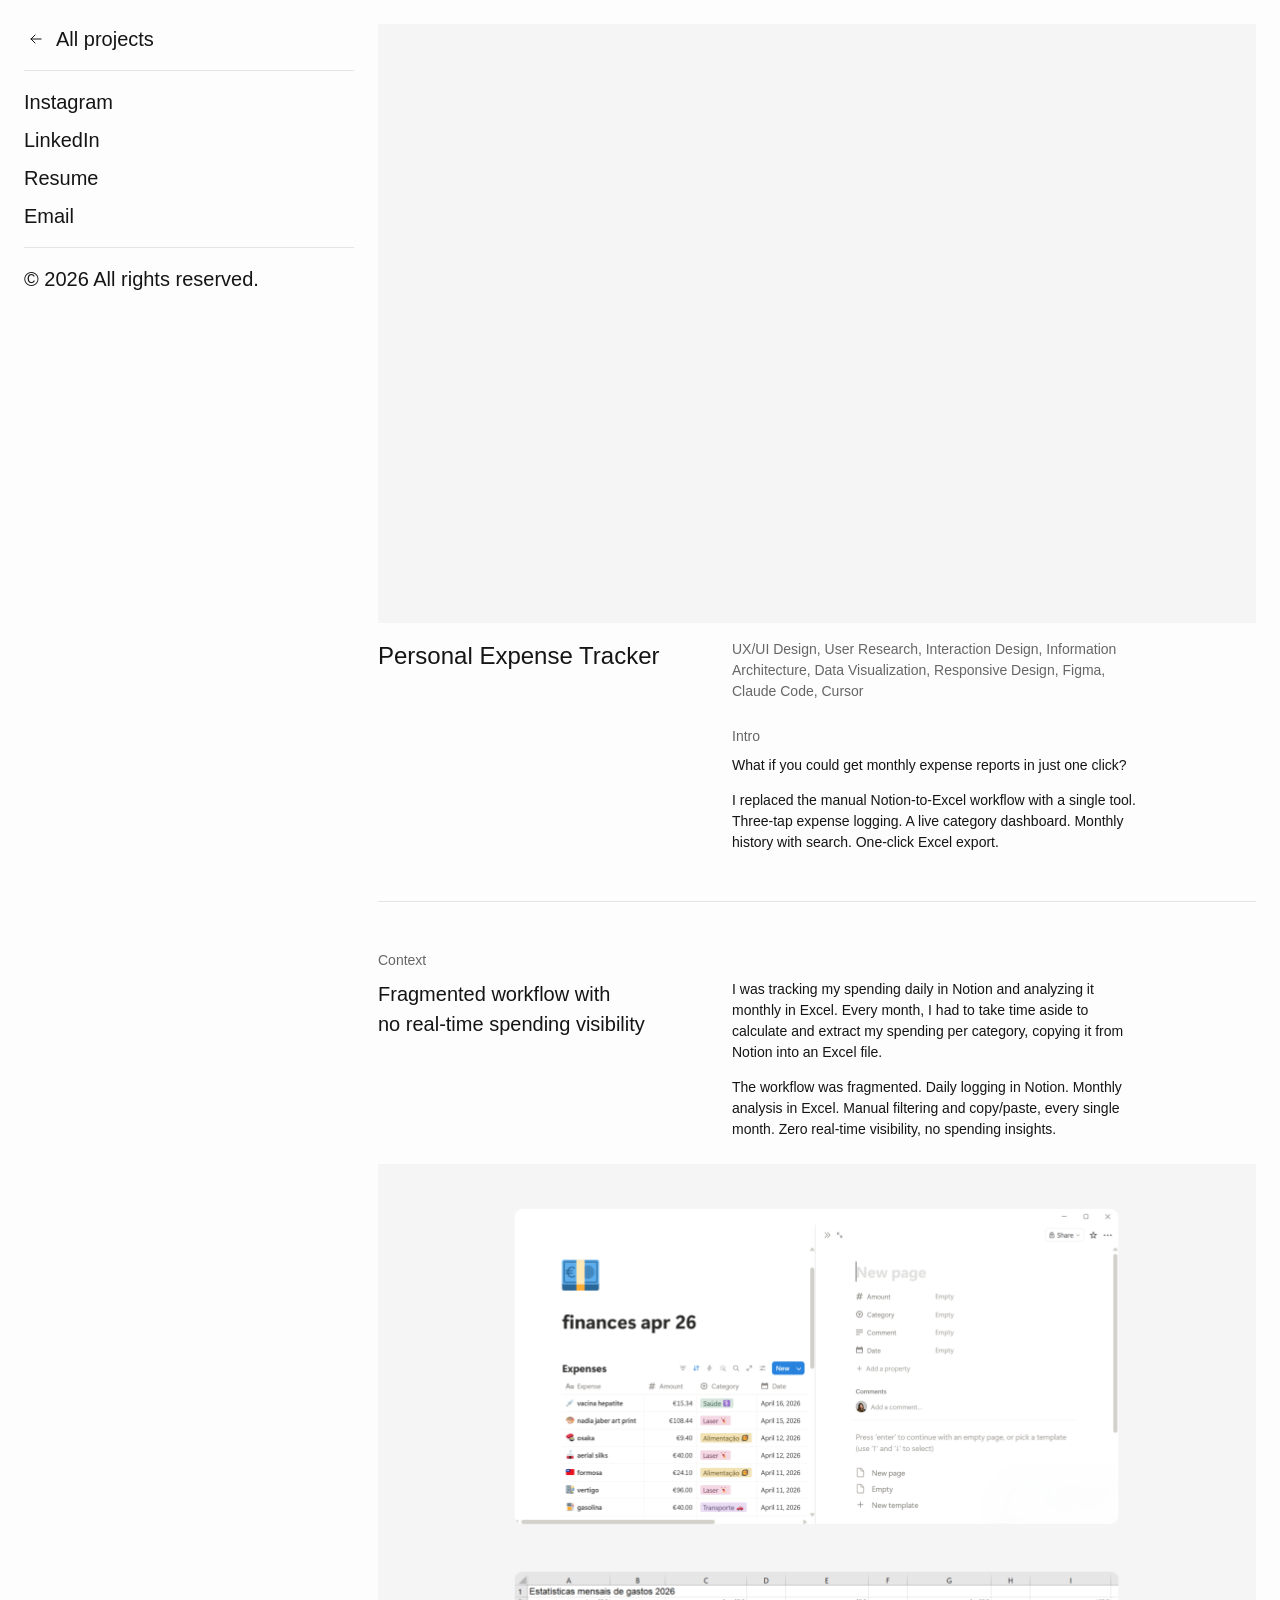
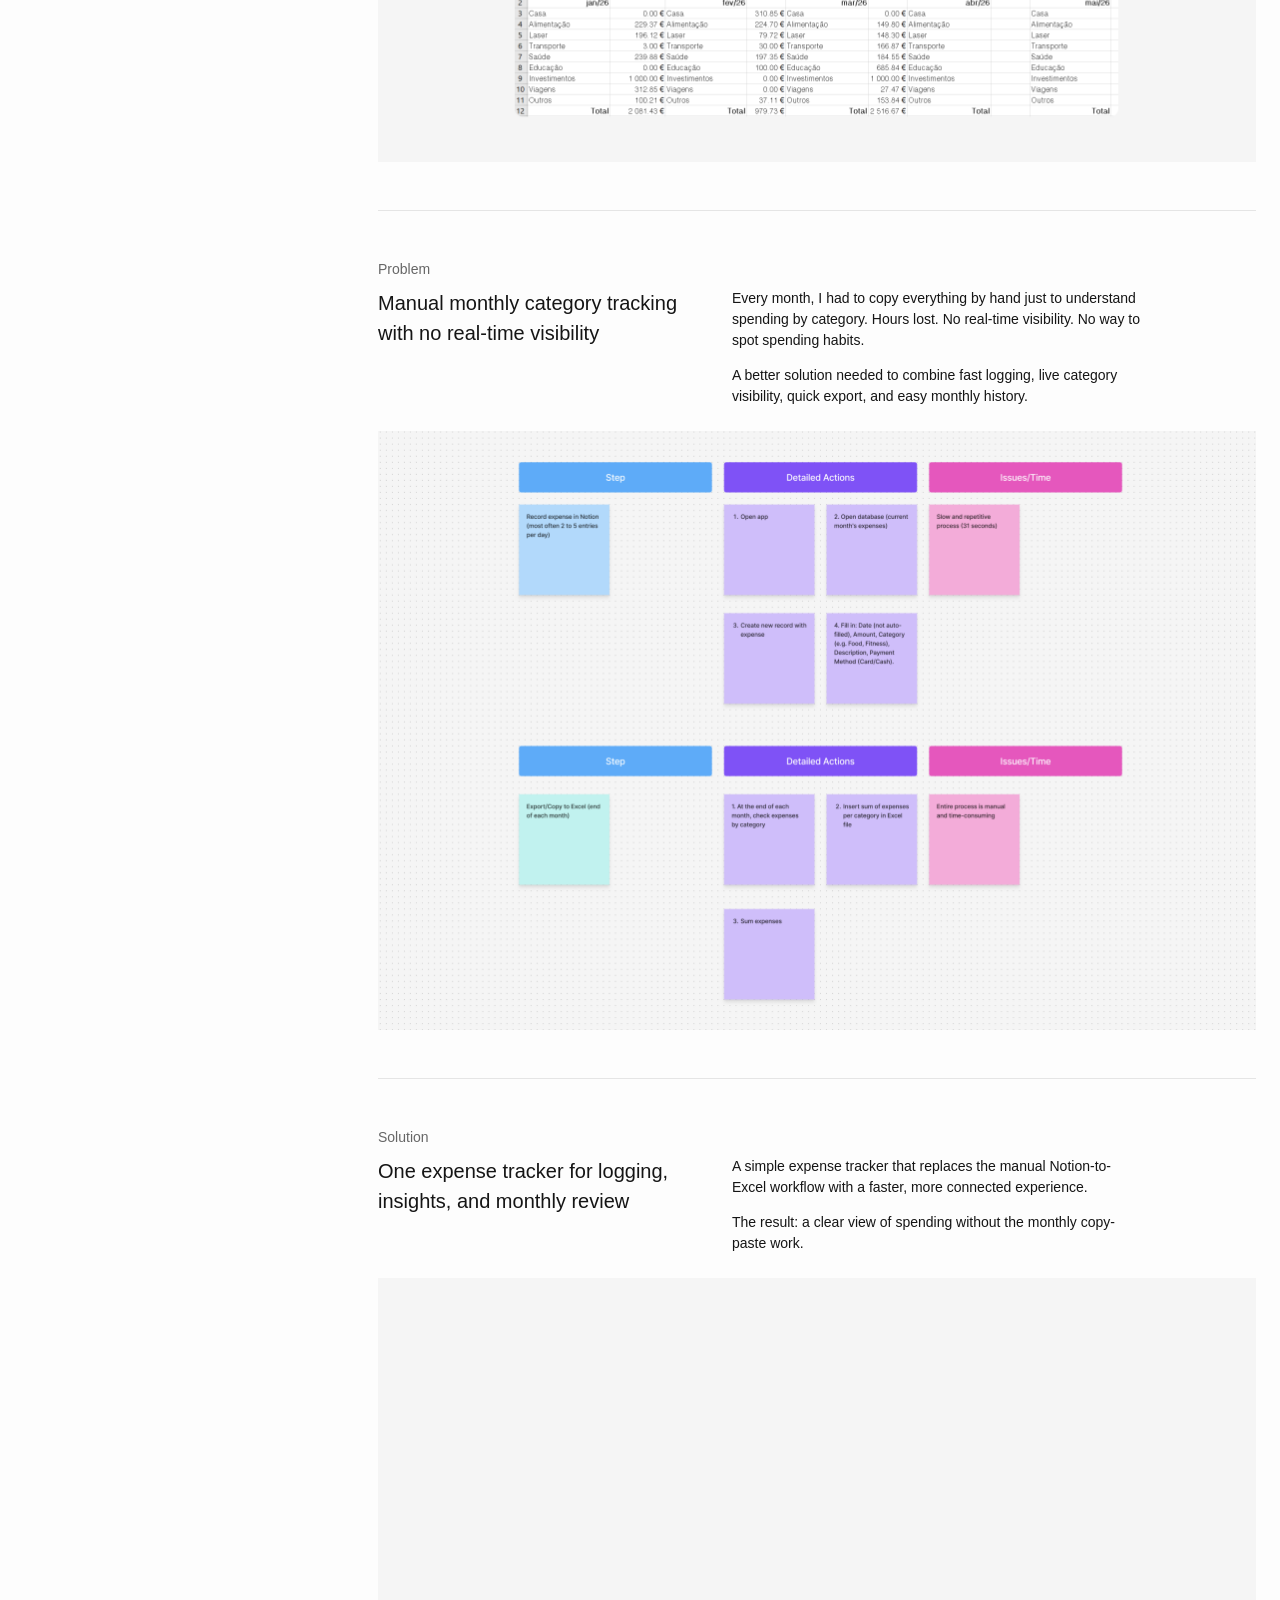
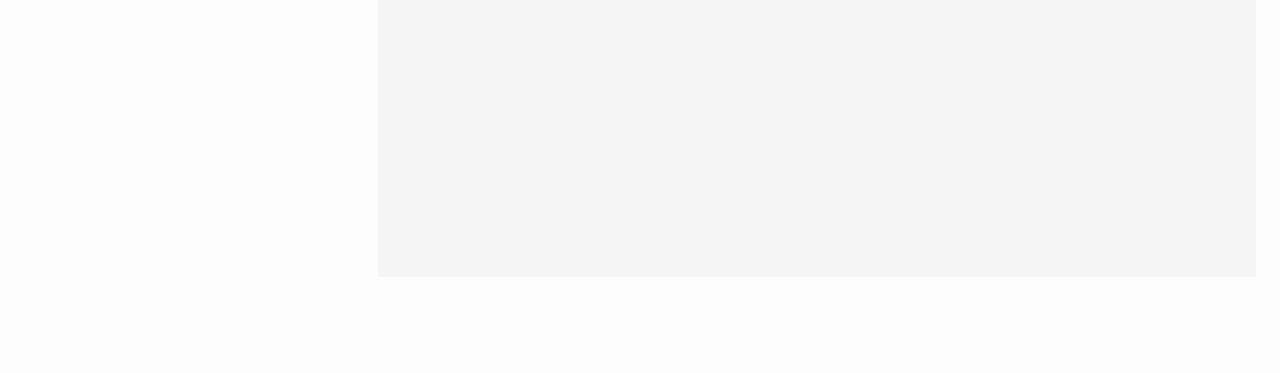
==== personal-expense-tracker.html @ 1e4e581f "Initial commit: portfolio site with case study. Homepage, Personal Expense Tracker case study, respo" ====
<!DOCTYPE html>
<html lang="en">
<head>
  <meta charset="UTF-8" />
  <meta name="viewport" content="width=device-width, initial-scale=1" />
  <title>Personal Expense Tracker — Jorge Santos</title>
  <link rel="icon" href="favicon.svg" type="image/svg+xml" />
  <link rel="stylesheet" href="styles.css" />
</head>
<body>
  <a class="skip-link" href="#main-content">Skip to content</a>
  <div class="page page--case">
    <header class="sidebar">
      <a class="sidebar__back link-nav" href="index.html">
        <svg class="sidebar__back-icon" width="24" height="24" viewBox="0 0 24 24" fill="none" xmlns="http://www.w3.org/2000/svg" aria-hidden="true" focusable="false">
          <path d="M17 12H7M11 8L7 12L11 16" stroke="currentColor" stroke-linecap="square" stroke-linejoin="round" />
        </svg>
        <span>All projects</span>
      </a>

      <hr class="sidebar__divider" />

      <nav class="sidebar__nav" aria-label="Social and contact">
        <ul>
          <li><a class="link-nav" href="https://instagram.com/" target="_blank" rel="noopener noreferrer" aria-label="Instagram (opens in new tab)">Instagram</a></li>
          <li><a class="link-nav" href="https://linkedin.com/" target="_blank" rel="noopener noreferrer" aria-label="LinkedIn (opens in new tab)">LinkedIn</a></li>
          <li><a class="link-nav" href="#">Resume</a></li>
          <li><a class="link-nav" href="mailto:jsantoscreates@gmail.com">Email</a></li>
        </ul>
      </nav>

      <hr class="sidebar__divider" />

      <footer class="sidebar__copyright">
        <p>&copy; 2026 All rights reserved.</p>
      </footer>
    </header>

    <main class="content content--case" id="main-content" aria-label="Case study">
      <article class="case">
        <header class="case-hero">
          <figure class="case-hero__media">
            <video
              autoplay
              muted
              loop
              playsinline
              preload="metadata"
              aria-label="Personal Expense Tracker app preview"
            >
              <source media="(max-width: 767px)" src="Personal%20Expense%20Tracker/mobile/Main.mobile.mp4" type="video/mp4" />
              <source src="Personal%20Expense%20Tracker/Desktop/Main.mp4" type="video/mp4" />
            </video>
          </figure>

          <div class="case-hero__details">
            <h1 class="case-title">Personal Expense Tracker</h1>

            <div class="case-hero__info">
              <p class="case-tools">UX/UI Design, User Research, Interaction Design, Information Architecture, Data Visualization, Responsive Design, Figma, Claude Code, Cursor</p>

              <div class="case-intro">
                <p class="case-label">Intro</p>
                <div class="case-intro__body">
                  <p>What if you could get monthly expense reports in just one click?</p>
                  <p>I replaced the manual Notion-to-Excel workflow with a single tool. Three-tap expense logging. A live category dashboard. Monthly history with search. One-click Excel export.</p>
                </div>
              </div>
            </div>
          </div>
        </header>

        <hr class="case-divider" />

        <section class="case-section" aria-labelledby="case-context">
          <div class="case-section__text">
            <p class="case-label" id="case-context">Context</p>
            <div class="case-section__columns">
              <h2 class="case-heading">Fragmented workflow with<br />no real-time spending visibility</h2>
              <div class="case-body">
                <p>I was tracking my spending daily in Notion and analyzing it monthly in Excel. Every month, I had to take time aside to calculate and extract my spending per category, copying it from Notion into an Excel file.</p>
                <p>The workflow was fragmented. Daily logging in Notion. Monthly analysis in Excel. Manual filtering and copy/paste, every single month. Zero real-time visibility, no spending insights.</p>
              </div>
            </div>
          </div>
          <figure class="case-section__media">
            <picture>
              <source media="(max-width: 767px)" srcset="Personal%20Expense%20Tracker/mobile/Context-mobile.png" />
              <img src="Personal%20Expense%20Tracker/Desktop/Context.png" alt="Context" />
            </picture>
          </figure>
        </section>

        <hr class="case-divider" />

        <section class="case-section" aria-labelledby="case-problem">
          <div class="case-section__text">
            <p class="case-label" id="case-problem">Problem</p>
            <div class="case-section__columns">
              <h2 class="case-heading">Manual monthly category tracking with no real-time visibility</h2>
              <div class="case-body">
                <p>Every month, I had to copy everything by hand just to understand spending by category. Hours lost. No real-time visibility. No way to spot spending habits.</p>
                <p>A better solution needed to combine fast logging, live category visibility, quick export, and easy monthly history.</p>
              </div>
            </div>
          </div>
          <figure class="case-section__media">
            <picture>
              <source media="(max-width: 767px)" srcset="Personal%20Expense%20Tracker/mobile/Problem-mobile.png" />
              <img src="Personal%20Expense%20Tracker/Desktop/Problem.png" alt="Problem" />
            </picture>
          </figure>
        </section>

        <hr class="case-divider" />

        <section class="case-section" aria-labelledby="case-solution">
          <div class="case-section__text">
            <p class="case-label" id="case-solution">Solution</p>
            <div class="case-section__columns">
              <h2 class="case-heading">One expense tracker for logging, insights, and monthly review</h2>
              <div class="case-body">
                <p>A simple expense tracker that replaces the manual Notion-to-Excel workflow with a faster, more connected experience.</p>
                <p>The result: a clear view of spending without the monthly copy-paste work.</p>
              </div>
            </div>
          </div>
          <figure class="case-section__media">
            <video autoplay muted loop playsinline preload="metadata" aria-label="Solution">
              <source media="(max-width: 767px)" src="Personal%20Expense%20Tracker/mobile/Solution-mobile.mp4" type="video/mp4" />
              <source src="Personal%20Expense%20Tracker/Desktop/Solution.mp4" type="video/mp4" />
            </video>
          </figure>
        </section>
      </article>
    </main>
  </div>
  <script src="main.js"></script>
</body>
</html>
---- styles.css ----
/* ============================================
   Reset & base
   ============================================ */
*,
*::before,
*::after {
  box-sizing: border-box;
  margin: 0;
  padding: 0;
}

html,
body {
  height: 100%;
}

body {
  background-color: #fdfdfd;
  color: #151515;
  font-family: "Helvetica Neue", Helvetica, Arial, sans-serif;
  font-size: 16px;
  line-height: 1.5;
  -webkit-font-smoothing: antialiased;
  -moz-osx-font-smoothing: grayscale;
  text-rendering: optimizeLegibility;
}

/* ============================================
   Interactive elements (links & buttons)
   WCAG: :focus-visible com outline 2px #151515;
   hover por cor (#5A5A5A), sem sublinhado.
   ============================================ */

.skip-link {
  position: absolute;
  left: -9999px;
  top: auto;
  z-index: 100;
  padding: 8px 16px;
  background-color: #151515;
  color: #ffffff;
  font-size: 14px;
  line-height: 1.5;
  text-decoration: none;
  border-radius: 2px;
}

.skip-link:focus {
  left: 24px;
  top: 16px;
}

:is(a, button) {
  color: inherit;
  font: inherit;
  cursor: pointer;
  text-decoration: none;
  transition:
    color 0.18s ease-out,
    transform 0.18s ease-out,
    background-color 0.18s ease-out;
}

:is(a, button):focus {
  outline: none;
}

:is(a, button):focus-visible {
  outline: 2px solid #151515;
  outline-offset: 2px;
  border-radius: 2px;
}

button:disabled,
a[aria-disabled="true"] {
  cursor: not-allowed;
  pointer-events: none;
}

/* Links de navegação (sidebar) e back */
.link-nav {
  display: inline-block;
  color: #151515;
  transition: color 0.18s ease-out, transform 0.18s ease-out;
}

.link-nav:hover {
  color: #5a5a5a;
}

.link-nav:active {
  color: #3a3a3a;
  transform: translateY(1px);
}

@media (prefers-reduced-motion: reduce) {
  :is(a, button),
  .link-nav,
  .project-card__link {
    transition: none;
  }

  .link-nav:active,
  .project-card__link:active,
  .sidebar__back:active {
    transform: none;
  }
}

img {
  display: block;
  max-width: 100%;
}

ul {
  list-style: none;
}

/* ============================================
   Page layout (Desktop, default = 1200+)
   Scroll natural da página; sidebar sticky.
   ============================================ */
.page {
  display: flex;
  gap: 24px;
  max-width: 1440px;
  margin: 0 auto;
  padding: 0 24px;
  align-items: flex-start;
}

/* ============================================
   Sidebar (left column)
   ============================================ */
.sidebar {
  position: sticky;
  top: 24px;
  flex-shrink: 0;
  width: 330px;
  height: auto;
  padding: 0 0 48px;
  display: flex;
  flex-direction: column;
  gap: 16px;
}

.sidebar__top {
  display: contents;
}

.sidebar__bio {
  font-size: 20px;
  line-height: 1.5;
  color: #151515;
}

.sidebar__bio p + p {
  margin-top: 1.5em;
}

.sidebar__bio em {
  font-style: italic;
}

.sidebar__divider {
  width: 100%;
  height: 0;
  border: 0;
  border-top: 1px solid #e5e5e5;
}

.sidebar__nav ul {
  display: flex;
  flex-direction: column;
  gap: 8px;
}

.sidebar__nav a {
  font-size: 20px;
  line-height: 1.5;
}

.sidebar__copyright {
  font-size: 20px;
  line-height: 1.5;
  color: #151515;
}

/* ============================================
   Content (right column)
   ============================================ */
.content {
  flex: 1;
  min-width: 0;
  padding: 24px 0 48px;
}

/* Entrada editorial — stagger por project-card */
.content .project-card {
  opacity: 0;
  transform: translateY(18px);
}

.content.cards-animate .project-card {
  animation: card-enter 850ms cubic-bezier(0.22, 0.61, 0.36, 1) forwards;
}

.content.cards-animate .project-card:nth-child(1) { animation-delay: 0ms; }
.content.cards-animate .project-card:nth-child(2) { animation-delay: 150ms; }
.content.cards-animate .project-card:nth-child(3) { animation-delay: 300ms; }
.content.cards-animate .project-card:nth-child(4) { animation-delay: 450ms; }

@keyframes card-enter {
  from {
    opacity: 0;
    transform: translateY(18px);
  }

  to {
    opacity: 1;
    transform: translateY(0);
  }
}

@media (prefers-reduced-motion: reduce) {
  .content .project-card {
    opacity: 1;
    transform: none;
    animation: none !important;
  }
}

.project-card + .project-card {
  margin-top: 32px;
}

/* ============================================
   Project cards (links para case studies)
   ============================================ */
.project-card {
  display: block;
}

.project-card__link {
  display: flex;
  flex-direction: column;
  gap: 16px;
  color: #151515;
  border-radius: 2px;
  transition: color 0.18s ease-out, transform 0.18s ease-out;
}

.project-card__link:hover,
.project-card__link:hover .project-title,
.project-card__link:hover .project-desc {
  color: #5a5a5a;
}

.project-card__link:hover .project-meta {
  color: #5a5a5a;
}

.project-card__link:active {
  transform: translateY(1px);
}

.project-card__link:active,
.project-card__link:active .project-title,
.project-card__link:active .project-desc {
  color: #3a3a3a;
}

.project-card__link:active .project-meta {
  color: #666666;
}

.project-card__link[aria-disabled="true"] {
  cursor: not-allowed;
}

.project-card__media {
  width: 100%;
  aspect-ratio: 3 / 2;
  background-color: #f5f5f5;
  overflow: hidden;
  border-radius: 0;
}

.project-card__media img,
.project-card__media video {
  width: 100%;
  height: 100%;
  object-fit: cover;
  display: block;
}

.project-card__details {
  display: grid;
  grid-template-columns: 1fr 1fr 1fr;
  gap: 24px;
  align-items: start;
}

.project-title {
  font-size: 14px;
  font-weight: 500;
  line-height: 1.5;
  color: #151515;
}

.project-desc {
  font-size: 14px;
  font-weight: 400;
  line-height: 1.5;
  color: #151515;
}

.project-meta {
  font-size: 14px;
  font-weight: 400;
  line-height: 1.5;
  color: #666666;
}

/* ============================================
   Desktop 1200 — 1439
   Mantém duas colunas; ajustes ligeiros para
   corresponder ao frame de 1200.
   ============================================ */
@media (max-width: 1439px) and (min-width: 1200px) {
  .project-card__media {
    aspect-ratio: 7 / 5;
  }
}

/* ============================================
   Tablet / pequeno desktop (768 — 1199)
   Mantém o esquema de duas colunas, mas
   permite encolher mais sem partir o layout.
   ============================================ */
@media (max-width: 1199px) and (min-width: 768px) {
  .sidebar {
    width: 280px;
  }

  .project-card__media {
    aspect-ratio: 7 / 5;
  }

  .project-card__details {
    grid-template-columns: 1fr 1.2fr 0.8fr;
  }
}

/* ============================================
   Case study page
   Página do projeto (ex.: Personal Expense Tracker).
   Reutiliza .sidebar mas com link "All projects".
   ============================================ */

/* Modifier para o .page do case study */
.page--case .content {
  padding-bottom: 96px;
}

/* Link "All projects" (case study) — estados via .link-nav */
.sidebar__back {
  display: inline-flex;
  align-items: center;
  gap: 8px;
  font-size: 20px;
  line-height: 1.5;
  color: #151515;
}

.sidebar__back-icon {
  flex-shrink: 0;
  width: 24px;
  height: 24px;
}

/* Case article — coluna central com largura máxima 880px */
.case {
  display: flex;
  flex-direction: column;
  gap: 48px;
  max-width: 880px;
}

/* Hero: imagem + (título | tools + intro) */
.case-hero {
  display: flex;
  flex-direction: column;
  gap: 16px;
}

.case-hero__media {
  width: 100%;
  aspect-ratio: 22 / 15; /* 880 / 600, como no frame */
  background-color: #f5f5f5;
  overflow: hidden;
}

.case-hero__media img,
.case-hero__media video {
  width: 100%;
  height: 100%;
  object-fit: cover;
  display: block;
}

.case-hero__details {
  display: grid;
  grid-template-columns: 330px 408px;
  gap: 24px;
  align-items: start;
  max-width: 762px;
}

.case-title {
  font-size: 24px;
  font-weight: 500;
  line-height: 1.4;
  color: #151515;
}

.case-hero__info {
  display: flex;
  flex-direction: column;
  gap: 24px;
}

.case-tools {
  font-size: 14px;
  font-weight: 400;
  line-height: 1.5;
  color: #666666;
}

.case-intro {
  display: flex;
  flex-direction: column;
  gap: 8px;
}

.case-intro__body {
  font-size: 14px;
  line-height: 1.5;
  color: #151515;
}

.case-intro__body p + p {
  margin-top: 1em;
}

/* Etiquetas pequenas ("Intro", "Context", "Problem", "Solution") */
.case-label {
  font-size: 14px;
  font-weight: 400;
  line-height: 1.5;
  color: #666666;
}

/* Linhas horizontais entre secções */
.case-divider {
  width: 100%;
  height: 0;
  border: 0;
  border-top: 1px solid #e5e5e5;
}

/* Cada secção: bloco de texto (label + heading + body) + imagem */
.case-section {
  display: flex;
  flex-direction: column;
  gap: 24px;
}

.case-section__text {
  display: flex;
  flex-direction: column;
  gap: 8px;
  max-width: 762px;
}

.case-section__columns {
  display: grid;
  grid-template-columns: 330px 408px;
  gap: 24px;
  align-items: start;
}

.case-heading {
  font-size: 20px;
  font-weight: 400;
  line-height: 1.5;
  color: #151515;
}

.case-body {
  font-size: 14px;
  line-height: 1.5;
  color: #151515;
}

.case-body p + p {
  margin-top: 1em;
}

.case-section__media {
  width: 100%;
  aspect-ratio: 22 / 15;
  background-color: #f5f5f5;
  overflow: hidden;
}

.case-section__media picture {
  display: block;
  width: 100%;
  height: 100%;
}

.case-section__media img,
.case-section__media video {
  width: 100%;
  height: 100%;
  object-fit: cover;
  display: block;
}

/* ============================================
   Case study — Tablet / pequeno desktop (768 — 1199)
   ============================================ */
@media (max-width: 1199px) and (min-width: 768px) {
  .case-hero__details,
  .case-section__columns {
    grid-template-columns: 1fr 1.2fr;
    max-width: 100%;
  }

  .case-section__text {
    max-width: 100%;
  }

  .case {
    max-width: 100%;
  }
}

/* ============================================
   Mobile (≤ 767px) — Frame 375
   Coluna única, sidebar em cima, cards em baixo.
   ============================================ */
@media (max-width: 767px) {
  .page {
    flex-direction: column;
    height: auto;
    max-width: 100%;
    padding: 24px 24px 48px;
    gap: 32px;
  }

  .sidebar {
    position: static;
    top: auto;
    width: 100%;
    height: auto;
    padding: 0;
    gap: 16px;
  }

  .sidebar__bio,
  .sidebar__nav a,
  .sidebar__copyright {
    font-size: 18px;
    line-height: 1.45;
  }

  .content {
    height: auto;
    overflow: visible;
    padding: 0;
  }

  .project-card__link {
    gap: 12px;
  }

  .project-card__media {
    aspect-ratio: 3 / 4;
  }

  /* O frame mobile só mostra título + meta (sem descrição). */
  .project-card__details {
    grid-template-columns: 1fr;
    gap: 4px;
  }

  .project-desc {
    display: none;
  }

  /* --- Case study mobile (frame 375) --- */
  .page--case {
    padding: 24px 16px 96px;
    gap: 48px;
  }

  .page--case .content {
    gap: 0;
  }

  .sidebar__back {
    font-size: 18px;
    line-height: 1.45;
  }

  .case {
    gap: 48px;
    max-width: 100%;
  }

  .case-hero {
    gap: 24px;
  }

  .case-hero__media,
  .case-section__media {
    aspect-ratio: 3 / 4; /* 327 / 436 ≈ vertical, como no frame mobile */
  }

  .case-hero__details {
    grid-template-columns: 1fr;
    gap: 24px;
    max-width: 100%;
  }

  .case-title {
    font-size: 22px;
    line-height: 1.3;
  }

  .case-hero__info {
    gap: 24px;
  }

  .case-tools,
  .case-label,
  .case-intro__body,
  .case-body {
    line-height: 1.45;
  }

  .case-section__text {
    max-width: 100%;
  }

  .case-section__columns {
    grid-template-columns: 1fr;
    gap: 24px;
  }

  .case-heading {
    font-size: 18px;
    line-height: 1.45;
  }
}
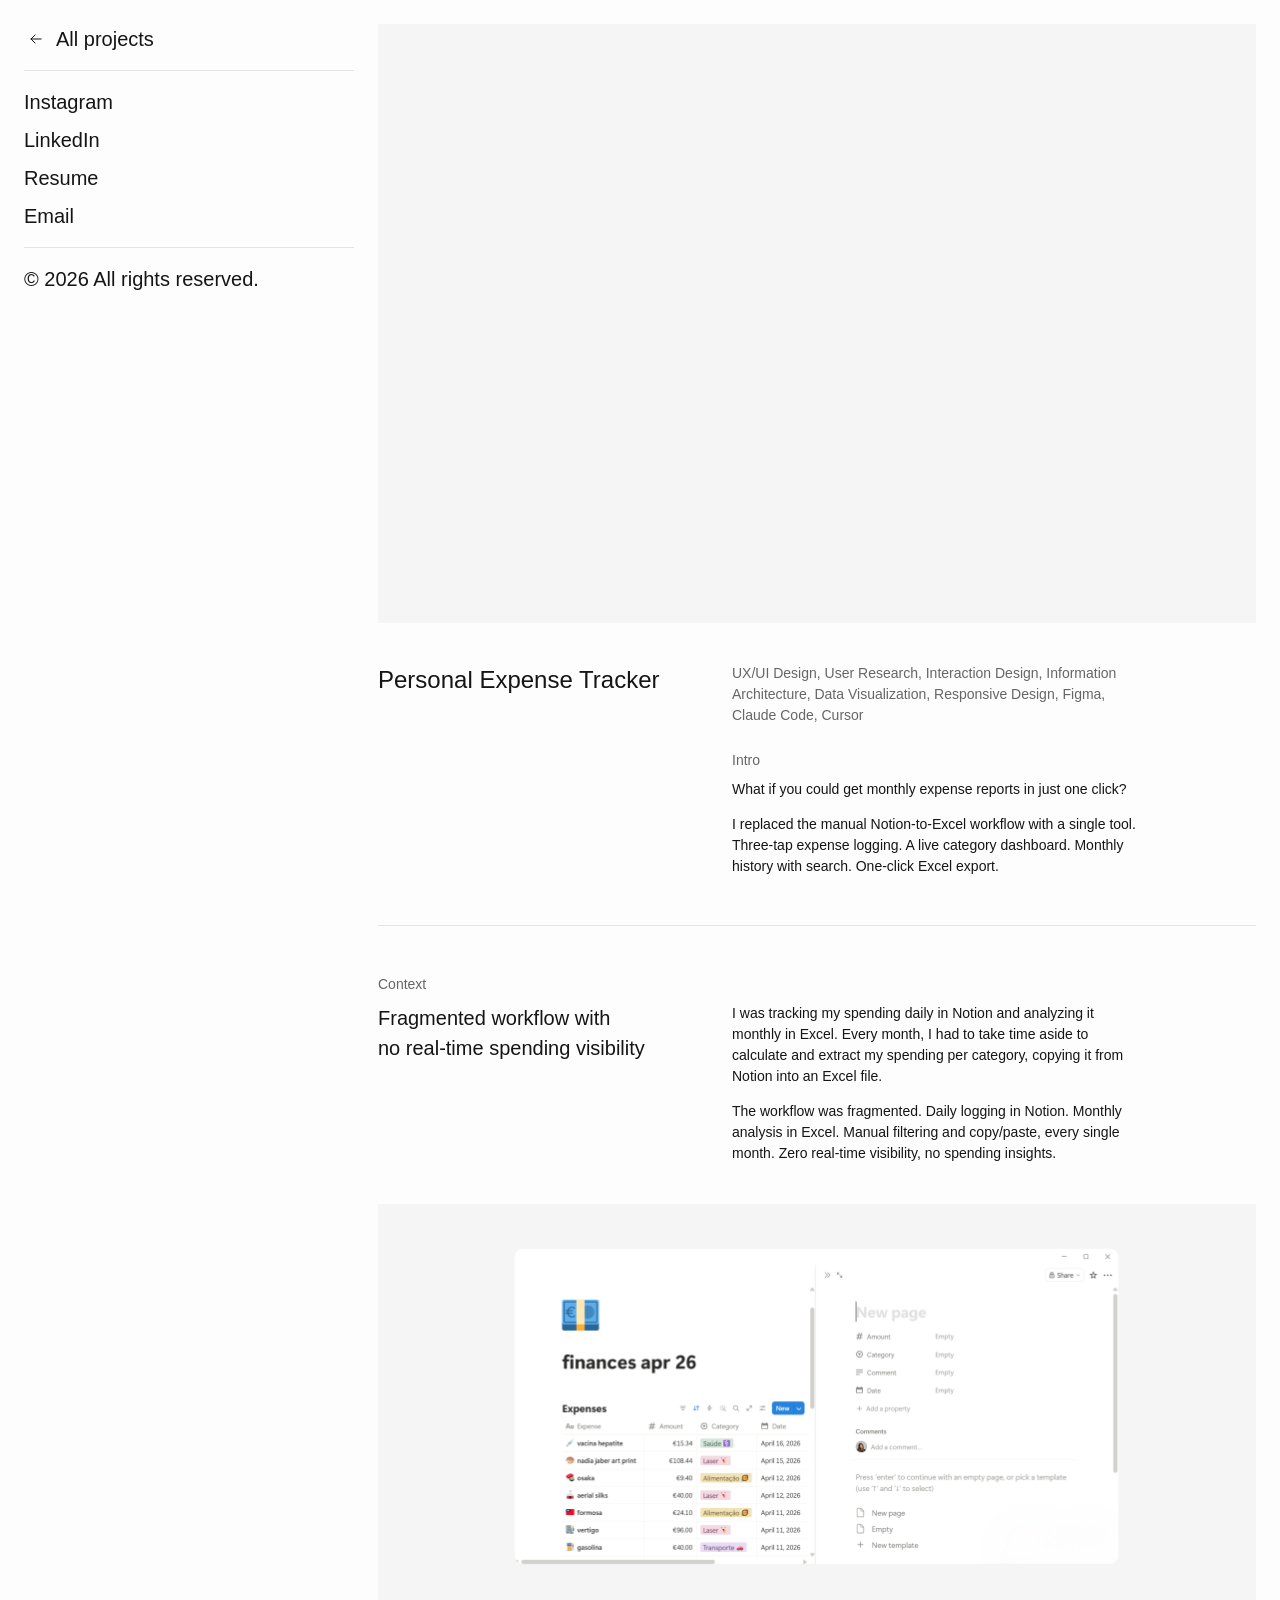
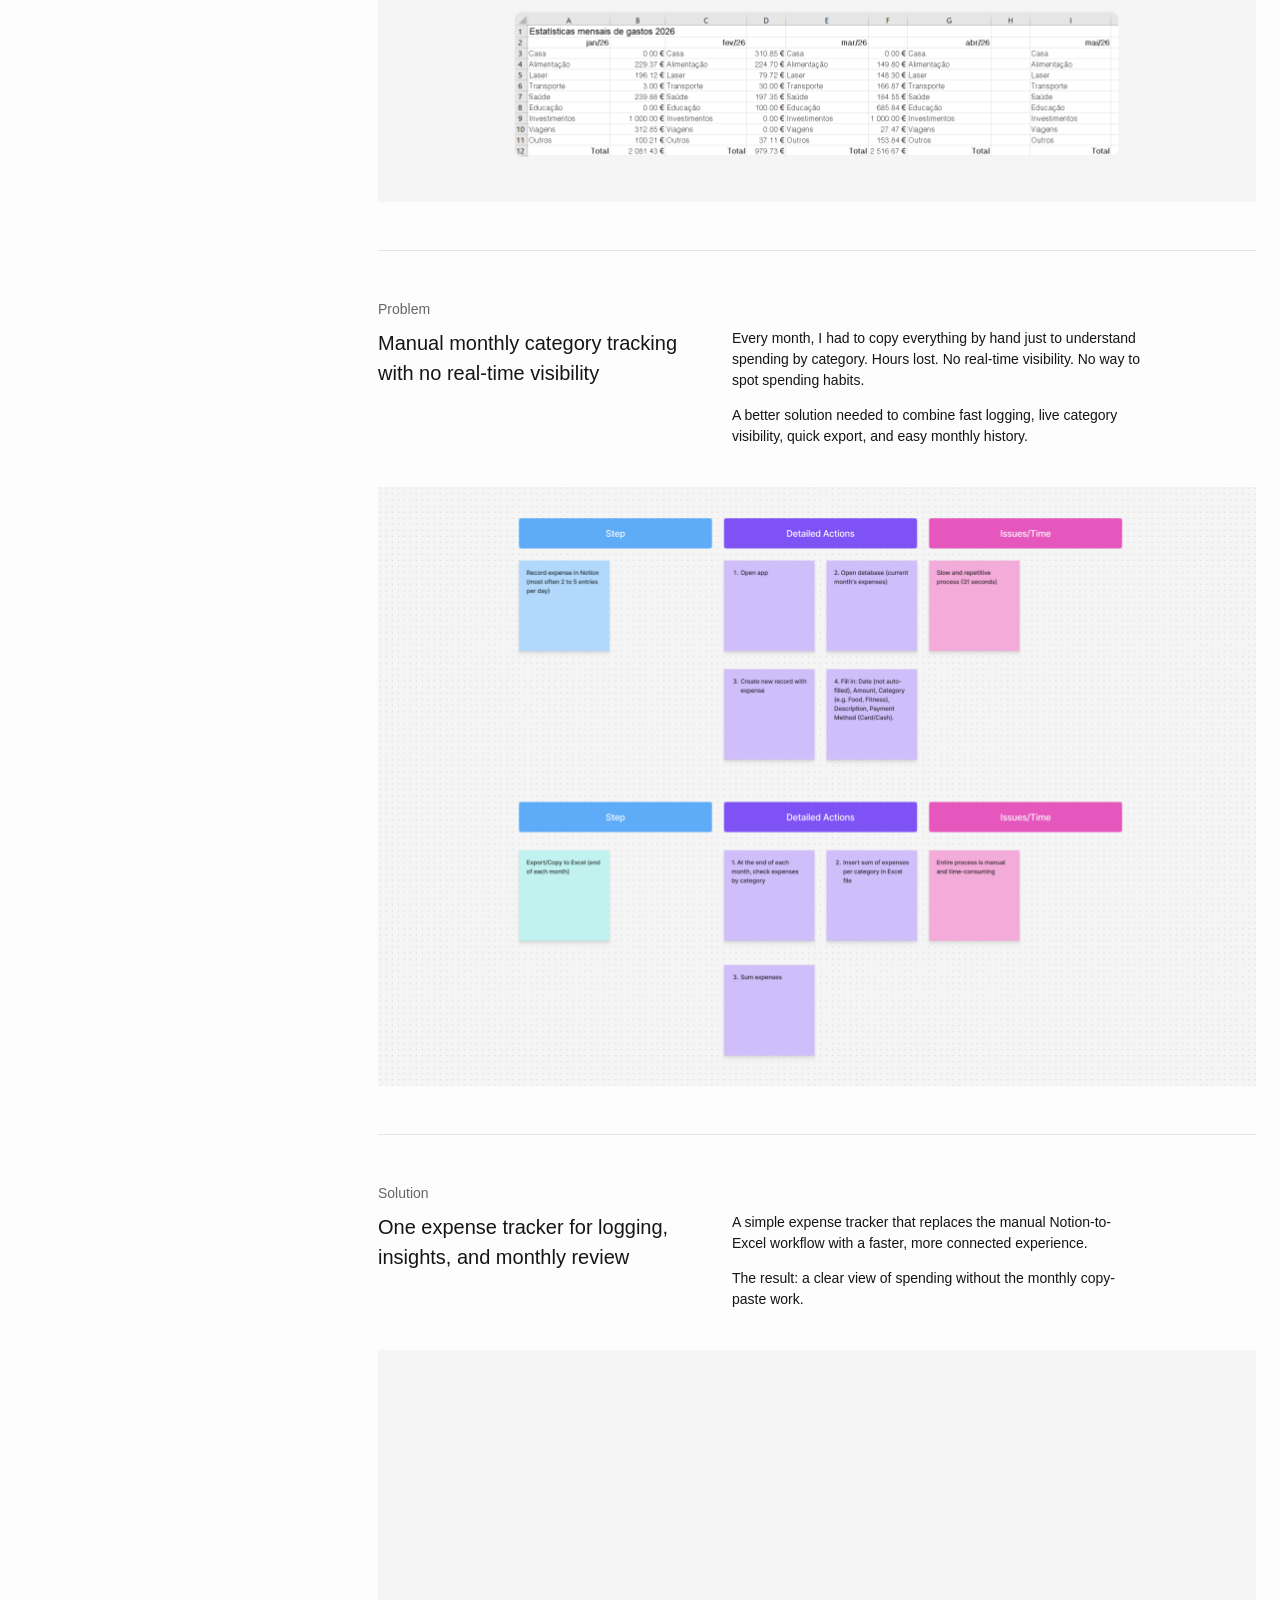
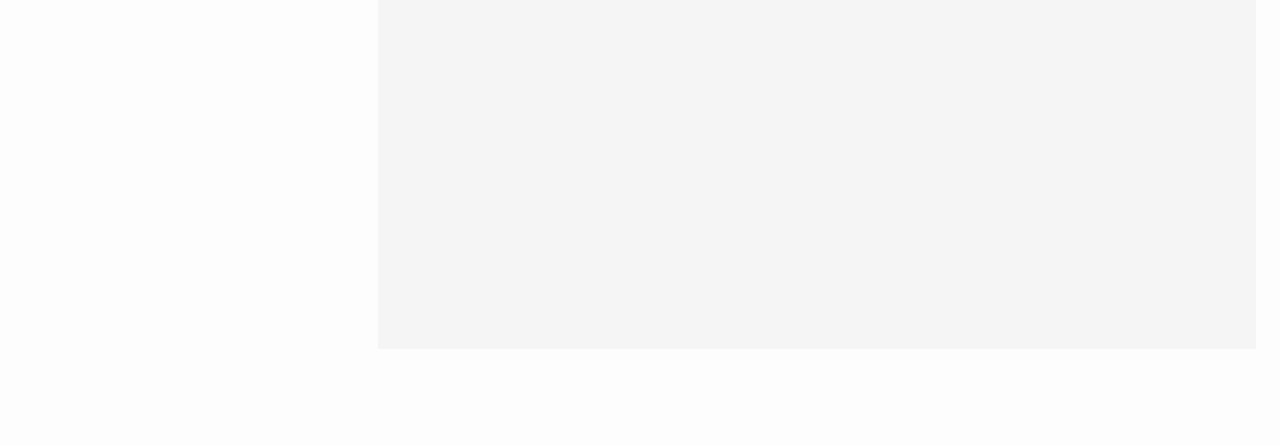
==== commit 73a79956: "Point the Resume links to the current Google Doc. Co-authored-by: Cursor <cursoragent@cursor.com>" ====
--- a/personal-expense-tracker.html
+++ b/personal-expense-tracker.html
@@ -24,7 +24,7 @@
         <ul>
           <li><a class="link-nav" href="https://instagram.com/" target="_blank" rel="noopener noreferrer" aria-label="Instagram (opens in new tab)">Instagram</a></li>
           <li><a class="link-nav" href="https://linkedin.com/" target="_blank" rel="noopener noreferrer" aria-label="LinkedIn (opens in new tab)">LinkedIn</a></li>
-          <li><a class="link-nav" href="#">Resume</a></li>
+          <li><a class="link-nav" href="https://docs.google.com/document/d/1O1fBQX7pIJzoVjFVRbYekiSuBf7wOdC2/edit?usp=sharing&ouid=116584255020396684396&rtpof=true&sd=true" target="_blank" rel="noopener noreferrer" aria-label="Resume (opens in new tab)">Resume</a></li>
           <li><a class="link-nav" href="mailto:jsantoscreates@gmail.com">Email</a></li>
         </ul>
       </nav>
--- a/styles.css
+++ b/styles.css
@@ -17,7 +17,7 @@
 body {
   background-color: #fdfdfd;
   color: #151515;
-  font-family: "Helvetica Neue", Helvetica, Arial, sans-serif;
+  font-family: "Helvetica Neue", Helvetica, Arial, Roboto, sans-serif;
   font-size: 16px;
   line-height: 1.5;
   -webkit-font-smoothing: antialiased;
@@ -195,38 +195,75 @@
   padding: 24px 0 48px;
 }
 
-/* Entrada editorial — stagger por project-card */
-.content .project-card {
-  opacity: 0;
-  transform: translateY(18px);
-}
-
-.content.cards-animate .project-card {
-  animation: card-enter 850ms cubic-bezier(0.22, 0.61, 0.36, 1) forwards;
-}
-
-.content.cards-animate .project-card:nth-child(1) { animation-delay: 0ms; }
-.content.cards-animate .project-card:nth-child(2) { animation-delay: 150ms; }
-.content.cards-animate .project-card:nth-child(3) { animation-delay: 300ms; }
-.content.cards-animate .project-card:nth-child(4) { animation-delay: 450ms; }
-
-@keyframes card-enter {
+/* ============================================
+   Page reveal system
+   Pure CSS animations on page load.
+   Uses animation-fill-mode: backwards for
+   graceful degradation (no JS required).
+
+   Two animations:
+   - mediaReveal: fade only (videos appear immediately)
+   - textReveal: fade only (text elements)
+   ============================================ */
+
+@keyframes mediaReveal {
   from {
     opacity: 0;
-    transform: translateY(18px);
-  }
-
+  }
   to {
     opacity: 1;
-    transform: translateY(0);
-  }
-}
-
+  }
+}
+
+@keyframes textReveal {
+  from {
+    opacity: 0;
+  }
+  to {
+    opacity: 1;
+  }
+}
+
+/* Sidebar text — enters first */
+.sidebar {
+  animation: textReveal 0.7s cubic-bezier(0.22, 1, 0.36, 1) backwards;
+  animation-delay: 0s;
+}
+
+/* Media container — fade + scale + translateY */
+.project-card__media {
+  position: relative;
+  background-color: #f0f0f0;
+  animation: mediaReveal 0.7s cubic-bezier(0.22, 1, 0.36, 1) backwards;
+}
+
+/* Cascade delays for media — 0.12s stagger */
+.project-card:nth-child(1) .project-card__media { animation-delay: 0.12s; }
+.project-card:nth-child(2) .project-card__media { animation-delay: 0.24s; }
+.project-card:nth-child(3) .project-card__media { animation-delay: 0.36s; }
+.project-card:nth-child(4) .project-card__media { animation-delay: 0.48s; }
+
+/* Project text (details) — fade only, synced with media */
+.project-card__details {
+  animation: textReveal 0.7s cubic-bezier(0.22, 1, 0.36, 1) backwards;
+}
+
+.project-card:nth-child(1) .project-card__details { animation-delay: 0.12s; }
+.project-card:nth-child(2) .project-card__details { animation-delay: 0.24s; }
+.project-card:nth-child(3) .project-card__details { animation-delay: 0.36s; }
+.project-card:nth-child(4) .project-card__details { animation-delay: 0.48s; }
+
+/* Video background for seamless fade */
+.project-card__media video {
+  background-color: #f0f0f0;
+}
+
+/* Reduced motion: disable all reveal animations */
 @media (prefers-reduced-motion: reduce) {
-  .content .project-card {
-    opacity: 1;
-    transform: none;
-    animation: none !important;
+  .sidebar,
+  .project-card__media,
+  .project-card__details {
+    animation: none;
   }
 }
 
@@ -237,10 +274,6 @@
 /* ============================================
    Project cards (links para case studies)
    ============================================ */
-.project-card {
-  display: block;
-}
-
 .project-card__link {
   display: flex;
   flex-direction: column;
@@ -320,6 +353,17 @@
   font-weight: 400;
   line-height: 1.5;
   color: #666666;
+}
+
+/* ============================================
+   Large desktop (≥ 1440px)
+   Em alguns modos "scaled" do macOS, 1920×1080
+   pode resultar num viewport CSS < 1600px.
+   ============================================ */
+@media (min-width: 1440px) {
+  .project-card__media {
+    aspect-ratio: 16 / 9;
+  }
 }
 
 /* ============================================
@@ -391,7 +435,7 @@
 .case-hero {
   display: flex;
   flex-direction: column;
-  gap: 16px;
+  gap: 40px;
 }
 
 .case-hero__media {
@@ -473,7 +517,17 @@
 .case-section {
   display: flex;
   flex-direction: column;
-  gap: 24px;
+  gap: 40px;
+}
+
+@supports not (gap: 1rem) {
+  .case-section {
+    gap: 0;
+  }
+
+  .case-section__media {
+    margin-top: 40px;
+  }
 }
 
 .case-section__text {
@@ -621,7 +675,7 @@
   }
 
   .case-hero {
-    gap: 24px;
+    gap: 40px;
   }
 
   .case-hero__media,
